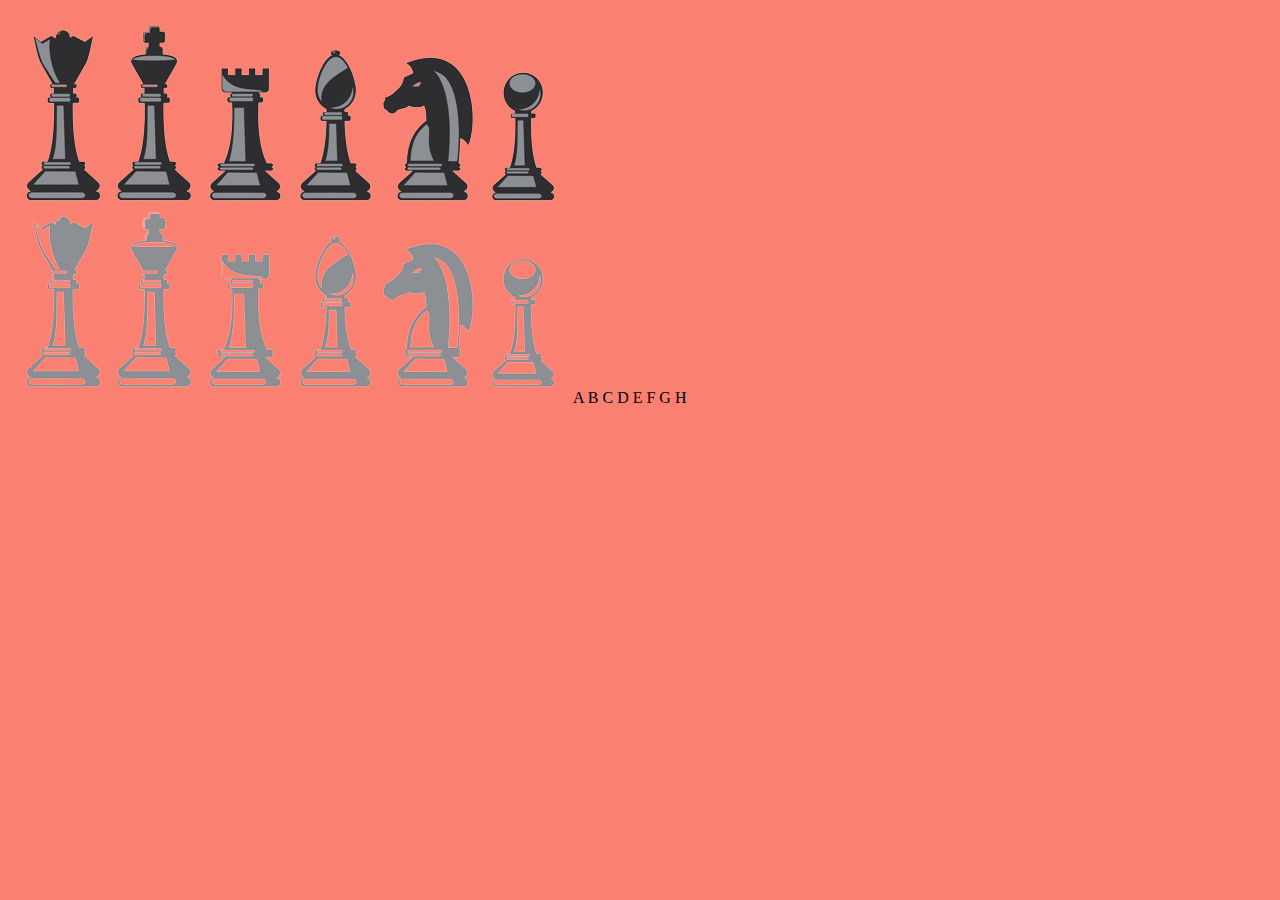
==== sakk.html @ cd3ae2ae "sakk" ====
<!DOCTYPE html>
<html lang="en">
<head>
    <meta charset="UTF-8">
    <meta http-equiv="X-UA-Compatible" content="IE=edge">
    <meta name="viewport" content="width=device-width, initial-scale=1.0">
    <title>Sakk</title>
    <style>
        body
        {
            background-color: salmon;
        }
        
    </style>
</head>
<body>
    <img src="./sakk1.png">
    <table>
        <tr>
            <td>

            </td>
            A
            <td>
                
            </td>
            B
            <td>
                
            </td>
           C
            <td>
                
            </td>
            D
            <td>
                
            </td>
            E
            <td>
                
            </td>
            F
            <td>
                
            </td>
            G
            <td>
                
            </td>
            H
            <td>
                
            </td>
        </tr>
    </table>
</body>
</html>
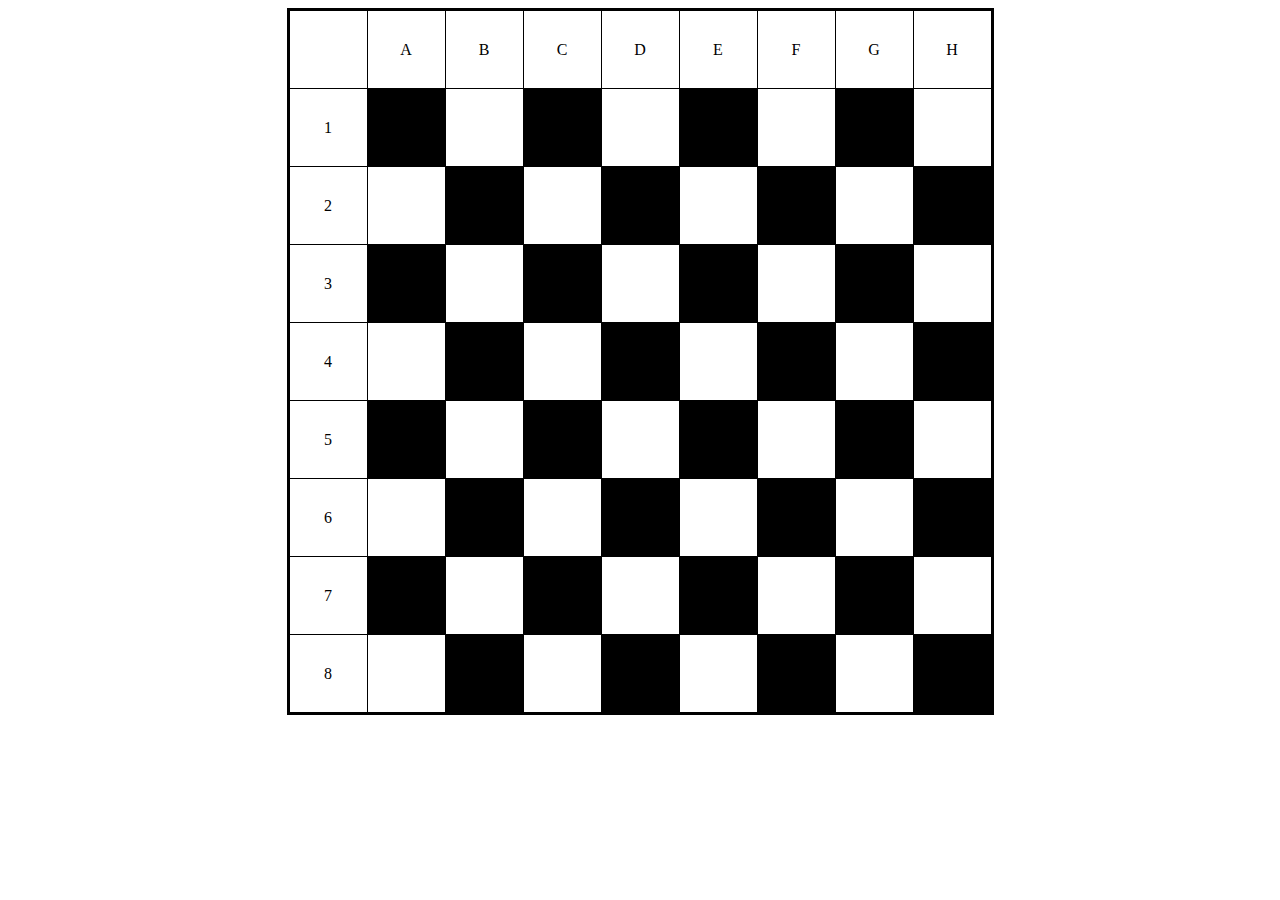
==== commit a6d0f305: "sakk" ====
--- a/sakk.html
+++ b/sakk.html
@@ -8,50 +8,164 @@
     <style>
         body
         {
-            background-color: salmon;
+            background-color: white;
         }
+        .fekete {
+            background-color: black;
+        }
+
+        td{
+            width: 75px;
+            height: 75px;
+            background-color: white;
+            border: 1px solid black;
+            text-align: center;
+
+        }
+        table{
+            border: 3px solid black;
+            border-collapse: collapse;
+            margin: auto;
+            
+        }
+
         
     </style>
 </head>
 <body>
-    <img src="./sakk1.png">
+    <!--img src="./sakk1.png">-->
     <table>
         <tr>
             <td>
 
             </td>
-            A
             <td>
-                
+             A
             </td>
-            B
+            
             <td>
-                
+             B
             </td>
-           C
+            
             <td>
-                
+             C
             </td>
-            D
+            
             <td>
-                
+             D
             </td>
-            E
+            
             <td>
-                
+             E  
             </td>
-            F
+            
             <td>
-                
+             F    
             </td>
-            G
+            
             <td>
-                
+             G    
             </td>
-            H
+            
             <td>
-                
+             H   
             </td>
+
+        </tr>
+        <tr>
+            <td>1</td>
+            <td class="fekete"></td>
+            <td></td>
+            <td class="fekete"></td>
+            <td></td>
+            <td class="fekete"></td>
+            <td></td>
+            <td class="fekete"></td>
+            <td></td>
+        </tr>
+
+        <tr>
+            <td>2</td>
+            <td></td>
+            <td class="fekete"></td>
+            <td></td>
+            <td class="fekete"></td>
+            <td></td>
+            <td class="fekete"></td>
+            <td></td>
+            <td class="fekete"></td>
+        </tr>
+
+        <tr>
+            <td>3</td>
+            <td class="fekete"></td>
+            <td></td>
+            <td class="fekete"></td>
+            <td></td>
+            <td class="fekete"></td>
+            <td></td>
+            <td class="fekete"></td>
+            <td></td>
+        </tr>
+
+        <tr>
+            <td>4</td>
+            <td></td>
+            <td class="fekete"></td>
+            <td></td>
+            <td class="fekete"></td>
+            <td></td>
+            <td class="fekete"></td>
+            <td></td>
+            <td class="fekete"></td>
+        </tr>
+        
+        <tr>
+            <td>5</td>
+            <td class="fekete"></td>
+            <td></td>
+            <td class="fekete"></td>
+            <td></td>
+            <td class="fekete"></td>
+            <td></td>
+            <td class="fekete"></td>
+            <td></td>
+        </tr>
+       
+        <tr>
+            <td>6</td>
+            <td></td>
+            <td class="fekete"></td>
+            <td></td>
+            <td class="fekete"></td>
+            <td></td>
+            <td class="fekete"></td>
+            <td></td>
+            <td class="fekete"></td>
+        </tr>
+       
+        <tr>
+            <td>7</td>
+            <td class="fekete"></td>
+            <td></td>
+            <td class="fekete"></td>
+            <td></td>
+            <td class="fekete"></td>
+            <td></td>
+            <td class="fekete"></td>
+            <td></td>
+        </tr>
+        
+        <tr>
+            <td>8</td>
+            <td></td>
+            <td class="fekete"></td>
+            <td></td>
+            <td class="fekete"></td>
+            <td></td>
+            <td class="fekete"></td>
+            <td></td>
+            <td class="fekete"></td>
         </tr>
     </table>
 </body>
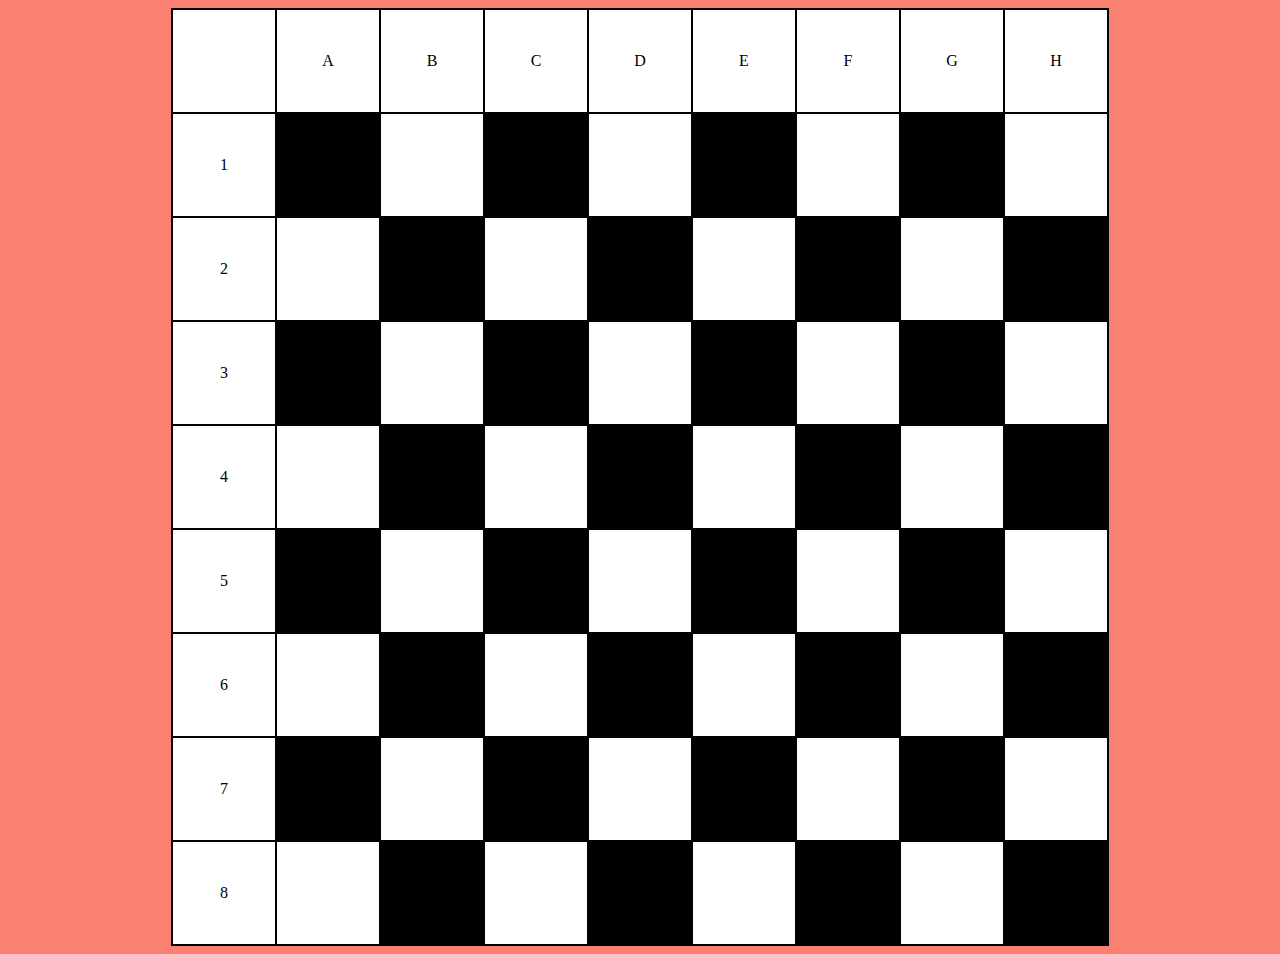
==== commit e5fa04a3: "sakk" ====
--- a/sakk.html
+++ b/sakk.html
@@ -1,80 +1,126 @@
 <!DOCTYPE html>
-<html lang="en">
+<html lang="hu">
 <head>
     <meta charset="UTF-8">
     <meta http-equiv="X-UA-Compatible" content="IE=edge">
     <meta name="viewport" content="width=device-width, initial-scale=1.0">
     <title>Sakk</title>
     <style>
-        body
-        {
-            background-color: white;
+        body {
+            background-color: salmon;
         }
         .fekete {
             background-color: black;
         }
+        td {
+            width: 100px;
+            height: 100px;
+            border: 2px solid black;
+            border-collapse: collapse;
+            background-color: white;
+			text-align: center;
+			text-transform: uppercase;
+			background-repeat: no-repeat;
+        }
+        table {
+            border: 2px solid black;
+            border-collapse: collapse;
+			margin: auto;
+        }
+		.feherBastya, .feherFuto, .feherKiraly, .feherKiralyno, .feherLo, .feherGyalog, .feketeBastya, .feketeLo, .feketeFuto, .feketeKiralyno, .feketeKiraly, .feketeGyalog {
+			background-image: url(sakk2/sakkbabuk.png);
+            background-size: 300% 300%;
+		}
+        .feherBastya 	{	background-position: 30% 103%;	}
+        .feherFuto 		{	background-position: 70% 103%;	}
+        .feherLo 		{	background-position: -10% 103%;	}
+        .feherKiraly 	{	background-position: 70% 53%;	}
+        .feherKiralyno 	{	background-position: 110% 53%;	}
+		.feherGyalog 	{	background-position: 111% 103%;	}
 
-        td{
-            width: 75px;
-            height: 75px;
-            background-color: white;
-            border: 1px solid black;
-            text-align: center;
-
-        }
-        table{
-            border: 3px solid black;
-            border-collapse: collapse;
-            margin: auto;
-            
-        }
-
-        
+		.feketeBastya 	{	background-position: 70% -5%;	}
+		.feketeLo 		{	background-position: 110% -5%;	}
+		.feketeFuto 	{	background-position: 30% -5%;	}
+		.feketeKiraly 	{	background-position: 30% 50%;	}
+		.feketeKiralyno	{	background-position: -10% 52%;	}
+		.feketeGyalog 	{	background-position: -10% 0%;	}
     </style>
 </head>
-<body>
-    <!--img src="./sakk1.png">-->
+<body onload="init()">
+    <!--img src="./sakk2/sakkbabuk.png" alt="Sakk figure">-->
+
+<script>
+	var sorszam=0;
+	var elso;
+	function kattint(elem)
+	{
+		//console.log(elem)
+		if(sorszam==0)
+        {
+			if(elem.dataset["babu"]!="")
+            {
+				elso=elem;
+				sorszam++;
+			}
+			
+		}
+		else{
+			//lerakás
+			elem.classList.add(elso.dataset["babu"]);
+			elso.dataset["babu"]=elso.dataset["babu"];
+			
+			//régi törlése
+			elso.classList.remove(elso.dataset["babu"]);
+			elso.dataset["babu"]="";
+			
+			
+			sorszam=0;
+		}
+
+		console.log(sorszam);
+	}
+
+
+    function init()
+    {
+        let cellak=document.querySelectorAll("td");
+        
+        for(let i=0;i<cellak.length;i++)
+        {
+            cellak[i].addEventListener("click",function(){kattint(this);})
+        }
+    }
+</script>
+
     <table>
         <tr>
-            <td>
-
-            </td>
-            <td>
-             A
-            </td>
-            
-            <td>
-             B
-            </td>
-            
-            <td>
-             C
-            </td>
-            
-            <td>
-             D
-            </td>
-            
-            <td>
-             E  
-            </td>
-            
-            <td>
-             F    
-            </td>
-            
-            <td>
-             G    
-            </td>
-            
-            <td>
-             H   
-            </td>
-
+            <td></td> <td>A</td> <td>B</td> <td>C</td> <td>D</td> <td>E</td> <td>F</td> <td>G</td> <td>H</td>
         </tr>
         <tr>
             <td>1</td>
-            <td class="fekete"></td>
+            <td class="fekete feherBastya" data-babu="feherBastya" ></td>
+            <td class="feherLo" data-babu="feherLo" ></td>
+            <td class="fekete feherFuto" data-babu="feherFuto" ></td>
+            <td class="feherKiralyno" data-babu="feherKiralyno" ></td>
+            <td class="fekete feherKiraly" data-babu="feherKiraly" ></td>
+            <td class="feherFuto" data-babu="feherFuto" ></td>
+            <td class="fekete feherLo" data-babu="feherLo" ></td>
+            <td class="feherBastya" data-babu="feherBastya" ></td>
+        </tr>
+        <tr>
+            <td>2</td>
+            <td class="feherGyalog" data-babu="feherBastya"></td>
+            <td class="fekete feherGyalog"></td>
+            <td class="feherGyalog"></td>
+            <td class="fekete feherGyalog"></td>
+            <td class="feherGyalog"></td>
+            <td class="fekete feherGyalog"></td>
+            <td class="feherGyalog"></td>
+            <td class="fekete feherGyalog"></td>
+        </tr>
+        <tr>
+            <td>3</td>
+            <td class="fekete" data-babu="" onclick="kattint(this)" ></td>
             <td></td>
             <td class="fekete"></td>
             <td></td>
@@ -83,31 +129,6 @@
             <td class="fekete"></td>
             <td></td>
         </tr>
-
-        <tr>
-            <td>2</td>
-            <td></td>
-            <td class="fekete"></td>
-            <td></td>
-            <td class="fekete"></td>
-            <td></td>
-            <td class="fekete"></td>
-            <td></td>
-            <td class="fekete"></td>
-        </tr>
-
-        <tr>
-            <td>3</td>
-            <td class="fekete"></td>
-            <td></td>
-            <td class="fekete"></td>
-            <td></td>
-            <td class="fekete"></td>
-            <td></td>
-            <td class="fekete"></td>
-            <td></td>
-        </tr>
-
         <tr>
             <td>4</td>
             <td></td>
@@ -119,7 +140,6 @@
             <td></td>
             <td class="fekete"></td>
         </tr>
-        
         <tr>
             <td>5</td>
             <td class="fekete"></td>
@@ -131,7 +151,6 @@
             <td class="fekete"></td>
             <td></td>
         </tr>
-       
         <tr>
             <td>6</td>
             <td></td>
@@ -143,29 +162,27 @@
             <td></td>
             <td class="fekete"></td>
         </tr>
-       
         <tr>
             <td>7</td>
-            <td class="fekete"></td>
-            <td></td>
-            <td class="fekete"></td>
-            <td></td>
-            <td class="fekete"></td>
-            <td></td>
-            <td class="fekete"></td>
-            <td></td>
+            <td class="fekete feketeGyalog"></td>
+            <td class="feketeGyalog"></td>
+            <td class="fekete feketeGyalog"></td>
+            <td class="feketeGyalog"></td>
+            <td class="fekete feketeGyalog"></td>
+            <td class="feketeGyalog"></td>
+            <td class="fekete feketeGyalog"></td>
+            <td class="feketeGyalog"></td>
         </tr>
-        
         <tr>
             <td>8</td>
-            <td></td>
-            <td class="fekete"></td>
-            <td></td>
-            <td class="fekete"></td>
-            <td></td>
-            <td class="fekete"></td>
-            <td></td>
-            <td class="fekete"></td>
+            <td class="feketeBastya"></td>
+            <td class="fekete feketeLo"></td>
+            <td class="feketeFuto"></td>
+            <td class="fekete feketeKiralyno"></td>
+            <td class="feketeKiraly"></td>
+            <td class="fekete feketeFuto"></td>
+            <td class="feketeLo"></td>
+            <td class="fekete feketeBastya"></td>
         </tr>
     </table>
 </body>
